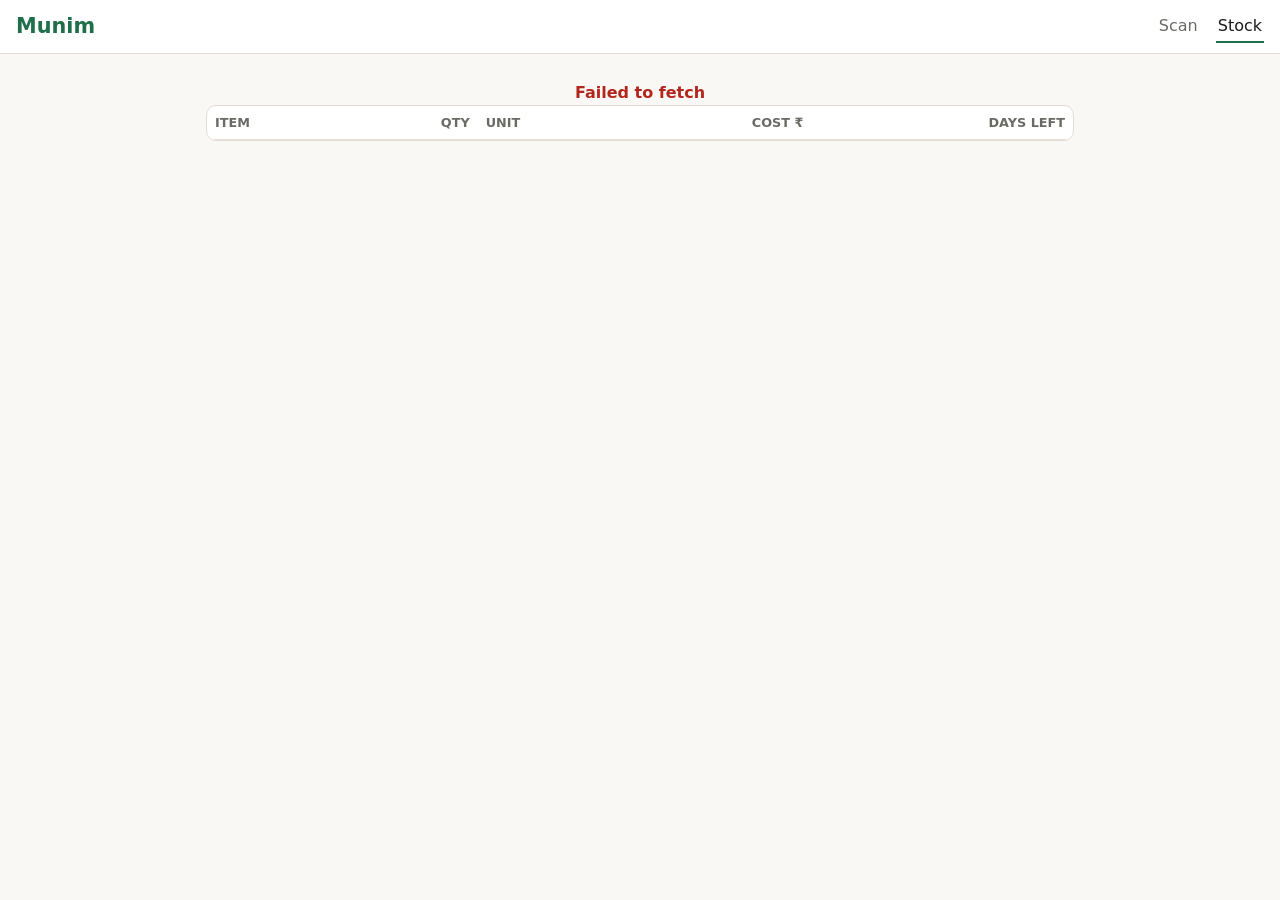
==== frontend/dashboard.html @ 90ed477d "Add API skeleton with contract stubs and the scan/review/dashboard frontend" ====
<!doctype html>
<html lang="en">
<head>
<meta charset="utf-8">
<meta name="viewport" content="width=device-width, initial-scale=1">
<title>Munim: Stock</title>
<link rel="stylesheet" href="styles.css">
</head>
<body>
<header>
  <h1>Munim</h1>
  <nav><a href="index.html">Scan</a><a href="dashboard.html" class="active">Stock</a></nav>
</header>
<main>
  <div id="status" role="status"></div>
  <div class="table-wrap">
    <table id="stock">
      <thead><tr><th>Item</th><th class="num">Qty</th><th>Unit</th><th class="num">Cost &#8377;</th><th class="num">Days left</th></tr></thead>
      <tbody></tbody>
    </table>
  </div>
</main>
<script src="dashboard.js"></script>
</body>
</html>
---- frontend/styles.css ----
:root { --bg:#faf8f4; --fg:#1d1d1b; --muted:#6b6b66; --line:#e2ded5; --accent:#1f6f4a;
        --ok:#1f8a4c; --warn:#b36b00; --bad:#b3261e; --card:#fff; }
* { box-sizing: border-box; }
body { margin:0; font:16px/1.4 system-ui, sans-serif; background:var(--bg); color:var(--fg); }
header { display:flex; justify-content:space-between; align-items:center; padding:12px 16px;
         background:var(--card); border-bottom:1px solid var(--line); }
h1 { margin:0; font-size:1.3rem; color:var(--accent); }
nav a { margin-left:16px; color:var(--muted); text-decoration:none; padding:6px 2px; }
nav a.active { color:var(--fg); border-bottom:2px solid var(--accent); }
main { max-width:900px; margin:0 auto; padding:16px; }
section { margin-bottom:24px; }

.scan-btn { display:flex; flex-direction:column; align-items:center; gap:4px; padding:36px 16px;
            background:var(--accent); color:#fff; border-radius:16px; cursor:pointer;
            font-size:1.5rem; font-weight:600; text-align:center; }
.scan-btn small { font-size:.9rem; font-weight:400; opacity:.85; }
.scan-icon { font-size:2.6rem; }
.scan-btn.busy { opacity:.5; pointer-events:none; }
#status { margin-top:12px; color:var(--muted); min-height:1.4em; text-align:center; }
#status.error { color:var(--bad); font-weight:600; }

.banner { padding:12px 14px; border-radius:10px; margin-bottom:12px; font-weight:600; }
.banner.low { background:#fff3d6; color:#7a4a00; border:1px solid #f0cf85; }
.banner.illegible { background:#fde7e5; color:var(--bad); border:1px solid #f1b4af; }
.reply { margin:8px 0; }
.warnings { color:var(--warn); font-size:.9rem; margin-bottom:8px; }
.hint { color:var(--muted); font-size:.9rem; }

.table-wrap { overflow-x:auto; background:var(--card); border:1px solid var(--line); border-radius:10px; }
table { width:100%; border-collapse:collapse; min-width:640px; }
th, td { padding:8px; text-align:left; border-bottom:1px solid var(--line); vertical-align:top; }
th { font-size:.8rem; text-transform:uppercase; color:var(--muted); }
tr:last-child td { border-bottom:0; }
tr.skipped { opacity:.4; }
tr.needs td:first-child { border-left:4px solid var(--bad); }
tr.fuzzy td:first-child { border-left:4px solid var(--warn); }
tr.exact td:first-child { border-left:4px solid var(--ok); }
.line { font-family:ui-monospace, monospace; font-size:.85rem; color:var(--muted); }
.tag { display:inline-block; font-size:.75rem; font-weight:600; padding:1px 7px; border-radius:99px; }
.tag.exact { background:#dff3e6; color:var(--ok); }
.tag.fuzzy { background:#fff0d1; color:var(--warn); }
.tag.ambiguous, .tag.unknown { background:#fde7e5; color:var(--bad); }
input, select { font:inherit; padding:6px; border:1px solid var(--line); border-radius:6px; max-width:100%; }
input[type=number] { width:5.5em; }
input[type=checkbox] { width:22px; height:22px; }
select.invalid { border-color:var(--bad); background:#fff7f6; }
.newname { margin-top:6px; display:block; width:100%; }

.actions { display:flex; gap:12px; margin-top:16px; }
button { font:inherit; padding:12px 20px; border-radius:10px; border:1px solid var(--line);
         background:var(--card); cursor:pointer; }
button.primary { background:var(--accent); color:#fff; border-color:var(--accent); font-weight:600; }
button:disabled { opacity:.5; cursor:not-allowed; }
pre { white-space:pre-wrap; background:var(--card); border:1px solid var(--line); padding:10px;
      border-radius:8px; }
.learned { background:#e8f4ee; border:1px solid #bcdcca; padding:10px 14px; border-radius:10px;
           margin:12px 0; }
#result-actions { padding-left:20px; }

.low-row td { background:#fde7e5; }
.low-row td:first-child { font-weight:600; color:var(--bad); }
.num { text-align:right; }
[hidden] { display: none !important; }
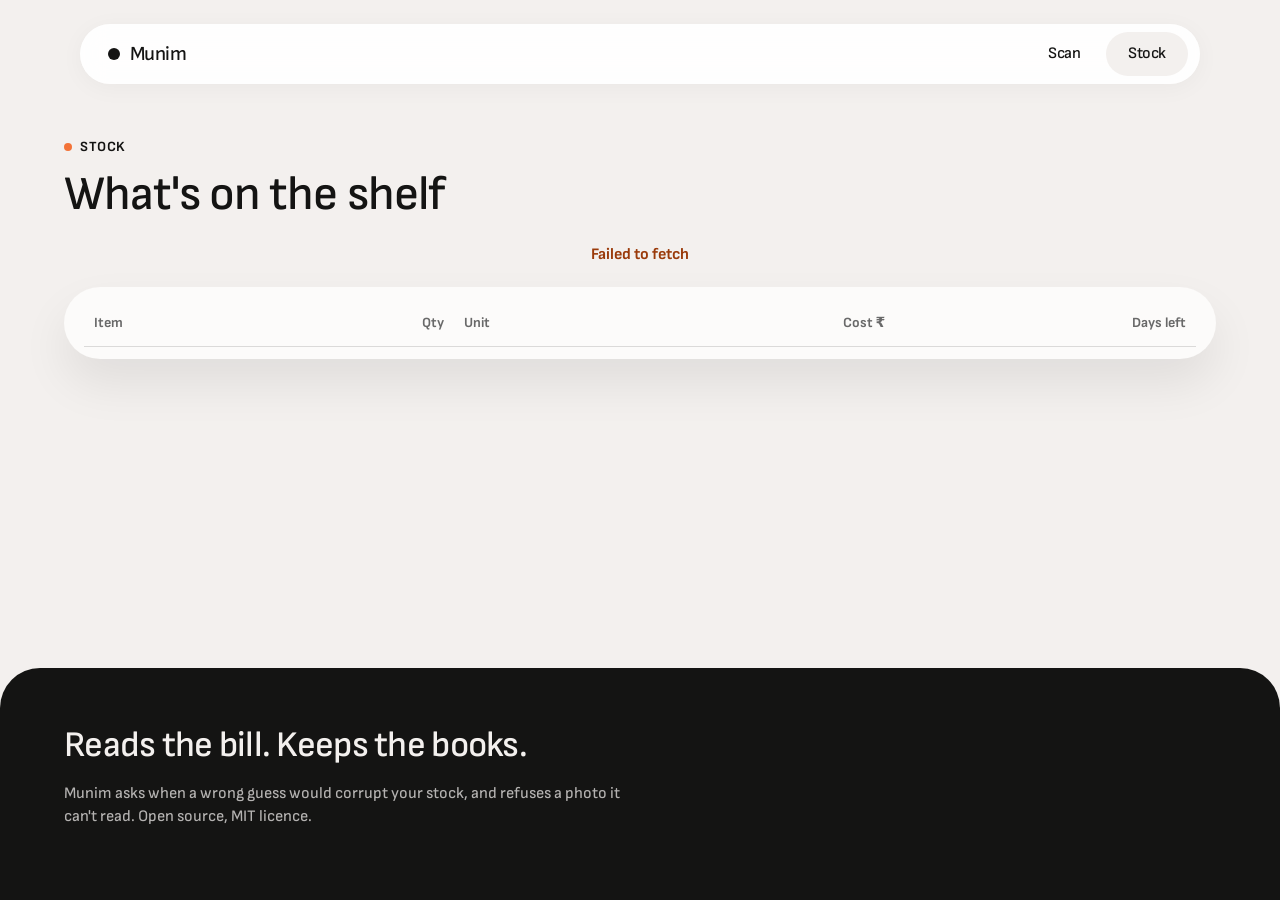
==== commit 39417a78: "Restyle frontend with the Mastercard-inspired design system (cream canvas, ink pills, orbit arcs, bu" ====
--- a/frontend/dashboard.html
+++ b/frontend/dashboard.html
@@ -4,15 +4,27 @@
 <meta charset="utf-8">
 <meta name="viewport" content="width=device-width, initial-scale=1">
 <title>Munim: Stock</title>
+<link rel="preload" href="fonts/sofia-sans-latin-wght.woff2" as="font" type="font/woff2" crossorigin>
 <link rel="stylesheet" href="styles.css">
 </head>
 <body>
-<header>
-  <h1>Munim</h1>
-  <nav><a href="index.html">Scan</a><a href="dashboard.html" class="active">Stock</a></nav>
+<header class="nav-wrap">
+  <nav class="nav" aria-label="Main">
+    <a class="brand" href="index.html"><span class="brand-dot" aria-hidden="true"></span>Munim</a>
+    <div class="nav-links">
+      <a href="index.html">Scan</a>
+      <a href="dashboard.html" class="active" aria-current="page">Stock</a>
+    </div>
+  </nav>
 </header>
+
 <main>
-  <div id="status" role="status"></div>
+  <section class="page-head">
+    <p class="eyebrow"><span class="dot" aria-hidden="true"></span>Stock</p>
+    <h1 class="h1-sm">What's on the shelf</h1>
+    <p id="summary" class="lede"></p>
+  </section>
+  <div id="status" role="status" aria-live="polite"></div>
   <div class="table-wrap">
     <table id="stock">
       <thead><tr><th>Item</th><th class="num">Qty</th><th>Unit</th><th class="num">Cost &#8377;</th><th class="num">Days left</th></tr></thead>
@@ -20,6 +32,13 @@
     </table>
   </div>
 </main>
+
+<footer class="foot">
+  <div class="foot-inner">
+    <h2>Reads the bill. Keeps the books.</h2>
+    <p>Munim asks when a wrong guess would corrupt your stock, and refuses a photo it can't read. Open source, MIT licence.</p>
+  </div>
+</footer>
 <script src="dashboard.js"></script>
 </body>
 </html>
--- a/frontend/styles.css
+++ b/frontend/styles.css
@@ -1,63 +1,246 @@
-:root { --bg:#faf8f4; --fg:#1d1d1b; --muted:#6b6b66; --line:#e2ded5; --accent:#1f6f4a;
-        --ok:#1f8a4c; --warn:#b36b00; --bad:#b3261e; --card:#fff; }
+/* Munim UI. Design language: warm cream canvas, pill and stadium shapes, ink-black
+   actions, soft atmospheric shadows, orange used only as a sparing attention cue.
+   Radii are only ever 20 / 24 / 40 / 999 (never the 8-16 middle). Headlines are 500 with
+   -2% tracking, body is 450, uppercase appears only on the 14px eyebrow label.
+   The font is bundled (fonts/) so the app works on venue wifi with no CDN. */
+
+@font-face {
+  font-family: "Sofia Sans";
+  src: url("fonts/sofia-sans-latin-wght.woff2") format("woff2");
+  font-weight: 1 1000;
+  font-display: swap;
+}
+
+:root {
+  --canvas: #F3F0EE;
+  --lifted: #FCFBFA;
+  --white: #FFFFFF;
+  --ink: #141413;
+  --slate: #696969;
+  --whisper: #E8E2DA;
+  --taupe: #D1CDC7;
+  --signal: #F37338;   /* attention cue: dots and arcs only, never body text */
+  --clay: #9A3A0A;     /* readable text colour for "needs attention" */
+  --line: rgba(20, 20, 19, .14);
+  --lift-1: 0 4px 24px rgba(0, 0, 0, .04);
+  --lift-2: 0 24px 48px rgba(0, 0, 0, .08);
+  --font: "Sofia Sans", Inter, system-ui, -apple-system, "Segoe UI", Arial, sans-serif;
+}
+
 * { box-sizing: border-box; }
-body { margin:0; font:16px/1.4 system-ui, sans-serif; background:var(--bg); color:var(--fg); }
-header { display:flex; justify-content:space-between; align-items:center; padding:12px 16px;
-         background:var(--card); border-bottom:1px solid var(--line); }
-h1 { margin:0; font-size:1.3rem; color:var(--accent); }
-nav a { margin-left:16px; color:var(--muted); text-decoration:none; padding:6px 2px; }
-nav a.active { color:var(--fg); border-bottom:2px solid var(--accent); }
-main { max-width:900px; margin:0 auto; padding:16px; }
-section { margin-bottom:24px; }
-
-.scan-btn { display:flex; flex-direction:column; align-items:center; gap:4px; padding:36px 16px;
-            background:var(--accent); color:#fff; border-radius:16px; cursor:pointer;
-            font-size:1.5rem; font-weight:600; text-align:center; }
-.scan-btn small { font-size:.9rem; font-weight:400; opacity:.85; }
-.scan-icon { font-size:2.6rem; }
-.scan-btn.busy { opacity:.5; pointer-events:none; }
-#status { margin-top:12px; color:var(--muted); min-height:1.4em; text-align:center; }
-#status.error { color:var(--bad); font-weight:600; }
-
-.banner { padding:12px 14px; border-radius:10px; margin-bottom:12px; font-weight:600; }
-.banner.low { background:#fff3d6; color:#7a4a00; border:1px solid #f0cf85; }
-.banner.illegible { background:#fde7e5; color:var(--bad); border:1px solid #f1b4af; }
-.reply { margin:8px 0; }
-.warnings { color:var(--warn); font-size:.9rem; margin-bottom:8px; }
-.hint { color:var(--muted); font-size:.9rem; }
-
-.table-wrap { overflow-x:auto; background:var(--card); border:1px solid var(--line); border-radius:10px; }
-table { width:100%; border-collapse:collapse; min-width:640px; }
-th, td { padding:8px; text-align:left; border-bottom:1px solid var(--line); vertical-align:top; }
-th { font-size:.8rem; text-transform:uppercase; color:var(--muted); }
-tr:last-child td { border-bottom:0; }
-tr.skipped { opacity:.4; }
-tr.needs td:first-child { border-left:4px solid var(--bad); }
-tr.fuzzy td:first-child { border-left:4px solid var(--warn); }
-tr.exact td:first-child { border-left:4px solid var(--ok); }
-.line { font-family:ui-monospace, monospace; font-size:.85rem; color:var(--muted); }
-.tag { display:inline-block; font-size:.75rem; font-weight:600; padding:1px 7px; border-radius:99px; }
-.tag.exact { background:#dff3e6; color:var(--ok); }
-.tag.fuzzy { background:#fff0d1; color:var(--warn); }
-.tag.ambiguous, .tag.unknown { background:#fde7e5; color:var(--bad); }
-input, select { font:inherit; padding:6px; border:1px solid var(--line); border-radius:6px; max-width:100%; }
-input[type=number] { width:5.5em; }
-input[type=checkbox] { width:22px; height:22px; }
-select.invalid { border-color:var(--bad); background:#fff7f6; }
-.newname { margin-top:6px; display:block; width:100%; }
-
-.actions { display:flex; gap:12px; margin-top:16px; }
-button { font:inherit; padding:12px 20px; border-radius:10px; border:1px solid var(--line);
-         background:var(--card); cursor:pointer; }
-button.primary { background:var(--accent); color:#fff; border-color:var(--accent); font-weight:600; }
-button:disabled { opacity:.5; cursor:not-allowed; }
-pre { white-space:pre-wrap; background:var(--card); border:1px solid var(--line); padding:10px;
-      border-radius:8px; }
-.learned { background:#e8f4ee; border:1px solid #bcdcca; padding:10px 14px; border-radius:10px;
-           margin:12px 0; }
-#result-actions { padding-left:20px; }
-
-.low-row td { background:#fde7e5; }
-.low-row td:first-child { font-weight:600; color:var(--bad); }
-.num { text-align:right; }
+html { -webkit-text-size-adjust: 100%; }
+body {
+  margin: 0;
+  background: var(--canvas);
+  color: var(--ink);
+  font: 450 16px/1.4 var(--font);
+  min-height: 100vh;
+  display: flex;
+  flex-direction: column;
+}
+main { width: 100%; max-width: 1200px; margin: 0 auto; padding: 0 24px 64px; flex: 1; }
+section { margin-bottom: 48px; scroll-margin-top: 112px; }
 [hidden] { display: none !important; }
+
+/* ---- type ---- */
+h1, h2 { font-weight: 500; letter-spacing: -0.02em; margin: 0; }
+h1 { font-size: clamp(40px, 7vw, 64px); line-height: 1; }
+h1.h1-sm { font-size: clamp(36px, 5vw, 48px); line-height: 1.05; }
+h2 { font-size: clamp(28px, 4vw, 36px); line-height: 1.2; }
+.lede { font-size: 18px; line-height: 1.4; margin: 16px 0 0; max-width: 34em; }
+.eyebrow {
+  display: flex; align-items: center; gap: 8px; margin: 0 0 16px;
+  font-size: 14px; font-weight: 700; line-height: 14px;
+  letter-spacing: .04em; text-transform: uppercase;
+}
+.dot { width: 8px; height: 8px; border-radius: 50%; background: var(--signal); flex: none; }
+
+/* ---- floating nav pill ---- */
+.nav-wrap { position: sticky; top: 0; z-index: 10; padding: 24px 16px 0; pointer-events: none; }
+.nav {
+  pointer-events: auto;
+  max-width: 1120px; margin: 0 auto;
+  display: flex; align-items: center; justify-content: space-between; gap: 16px;
+  background: rgba(255, 255, 255, .92);
+  -webkit-backdrop-filter: blur(12px); backdrop-filter: blur(12px);
+  border-radius: 999px; padding: 8px 12px 8px 28px;
+  box-shadow: var(--lift-1);
+}
+.brand { display: flex; align-items: center; gap: 10px; color: var(--ink); text-decoration: none;
+         font-size: 20px; font-weight: 500; letter-spacing: -0.03em; }
+.brand-dot { width: 12px; height: 12px; border-radius: 50%; background: var(--ink); }
+.nav-links { display: flex; gap: 4px; }
+.nav-links a {
+  display: inline-flex; align-items: center; min-height: 44px; padding: 0 22px;
+  border-radius: 999px; color: var(--ink); text-decoration: none;
+  font-weight: 500; letter-spacing: -0.03em;
+}
+.nav-links a.active { background: var(--canvas); }
+a:focus-visible, button:focus-visible, label:focus-visible, input:focus-visible,
+select:focus-visible, summary:focus-visible {
+  outline: 2px solid var(--ink); outline-offset: 3px;
+}
+
+/* ---- hero: scan ---- */
+.hero { position: relative; overflow: hidden; padding: 56px 0 8px; margin-bottom: 32px; }
+.ghost {
+  position: absolute; left: -12px; top: 8px; z-index: 0; pointer-events: none; user-select: none;
+  font-size: clamp(96px, 22vw, 240px); font-weight: 500; letter-spacing: -0.04em; line-height: 1;
+  color: var(--whisper);
+}
+.hero-copy, .orbit-stage, #status { position: relative; z-index: 1; }
+.orbit-stage { margin-top: 40px; display: flex; justify-content: center; align-items: center; min-height: 300px; }
+.orbit { position: absolute; inset: 0; width: 100%; height: 100%; opacity: .9; }
+.portrait {
+  position: relative; display: flex; flex-direction: column; align-items: center; justify-content: center;
+  gap: 4px; width: 260px; height: 260px; border-radius: 50%;
+  background: var(--lifted); color: var(--ink); text-align: center; cursor: pointer;
+  box-shadow: var(--lift-2); transition: transform .15s ease;
+}
+.portrait:active { transform: scale(.97); }
+.portrait-title { font-size: 28px; font-weight: 500; letter-spacing: -0.02em; margin-top: 8px; }
+.portrait-sub { font-size: 14px; color: var(--slate); max-width: 12em; }
+.satellite {
+  position: absolute; right: -4px; bottom: -4px; width: 60px; height: 60px; border-radius: 50%;
+  background: var(--white); color: var(--ink); display: grid; place-items: center;
+  box-shadow: var(--lift-1);
+}
+.portrait.busy { opacity: .55; pointer-events: none; }
+#status { margin-top: 16px; min-height: 1.4em; text-align: center; color: var(--slate); }
+#status.error { color: var(--clay); font-weight: 700; }
+
+/* ---- review ---- */
+.reply { margin: 12px 0; font-size: 18px; }
+.warnings { color: var(--clay); font-size: 14px; margin-bottom: 12px; }
+.warnings:empty { display: none; }
+.hint { color: var(--slate); font-size: 14px; min-height: 1.4em; }
+
+.banner {
+  display: flex; gap: 12px; align-items: flex-start; margin: 20px 0 12px;
+  background: var(--lifted); border: 1.5px solid var(--clay); border-radius: 24px;
+  padding: 16px 24px; font-weight: 500;
+}
+.banner::before { content: ""; width: 10px; height: 10px; margin-top: 7px; border-radius: 50%;
+                  background: var(--signal); flex: none; }
+
+.table-wrap {
+  margin-top: 20px; overflow-x: auto; background: var(--lifted);
+  border-radius: 40px; padding: 12px 20px; box-shadow: var(--lift-2);
+}
+table { width: 100%; border-collapse: collapse; }
+th, td { padding: 14px 10px; text-align: left; vertical-align: top; border-bottom: 1px solid var(--line); }
+tr:last-child td { border-bottom: 0; }
+th { font-size: 14px; font-weight: 700; color: var(--slate); }
+td.num, th.num { text-align: right; font-variant-numeric: tabular-nums; }
+tr.skipped { opacity: .4; }
+.line { font-family: ui-monospace, "SF Mono", Menlo, monospace; font-size: 13px; color: var(--slate); }
+
+/* status chip: dot + word. Matched is calm ink; anything needing a decision gets the orange dot. */
+.tag {
+  display: inline-flex; align-items: center; gap: 6px; margin-bottom: 6px;
+  background: var(--white); border: 1px solid var(--line); border-radius: 999px;
+  padding: 2px 12px 2px 10px; font-size: 13px; font-weight: 700;
+}
+.tag::before { content: ""; width: 8px; height: 8px; border-radius: 50%; background: var(--ink); }
+.tag.fuzzy { color: var(--slate); }
+.tag.fuzzy::before { background: var(--taupe); }
+.tag.ambiguous, .tag.unknown { color: var(--clay); border-color: var(--clay); }
+.tag.ambiguous::before, .tag.unknown::before { background: var(--signal); }
+
+input, select {
+  font: inherit; color: var(--ink); background: var(--white);
+  border: 1px solid rgba(20, 20, 19, .5); border-radius: 999px;
+  padding: 9px 16px; min-height: 44px; max-width: 100%;
+}
+select { padding-right: 12px; }
+input[type=number] { width: 6.5em; }
+select.invalid { border-color: var(--clay); border-width: 1.5px; background: var(--lifted); }
+.newname { display: block; width: 100%; margin-top: 8px; }
+/* round tick box for Skip */
+input[type=checkbox] {
+  appearance: none; -webkit-appearance: none; width: 32px; height: 32px; min-height: 0; padding: 0;
+  border: 1.5px solid var(--ink); border-radius: 50%; background: var(--white); cursor: pointer;
+}
+input[type=checkbox]:checked {
+  background: var(--ink) url("data:image/svg+xml,%3Csvg xmlns='http://www.w3.org/2000/svg' viewBox='0 0 24 24' fill='none' stroke='%23F3F0EE' stroke-width='3' stroke-linecap='round' stroke-linejoin='round'%3E%3Cpath d='M6 12.5l4 4 8-9'/%3E%3C/svg%3E") center / 20px no-repeat;
+}
+
+details { margin: 20px 4px 0; }
+summary { cursor: pointer; font-weight: 500; padding: 8px 0; }
+pre { white-space: pre-wrap; background: var(--lifted); border-radius: 24px; padding: 16px 20px;
+      font-size: 14px; margin: 8px 0 0; }
+
+/* ---- buttons ---- */
+.actions { display: flex; gap: 12px; margin-top: 28px; flex-wrap: wrap; }
+.btn {
+  font: 500 16px/20px var(--font); letter-spacing: -0.02em;
+  min-height: 48px; padding: 6px 28px; border-radius: 20px; cursor: pointer;
+  border: 1.5px solid var(--ink); transition: transform .12s ease;
+}
+.btn:active:not(:disabled) { transform: scale(.97); }
+.btn.primary { background: var(--ink); color: var(--canvas); }
+.btn.secondary { background: var(--white); color: var(--ink); font-weight: 450; }
+.btn:disabled { opacity: .35; cursor: not-allowed; }
+
+/* ---- result ---- */
+#result-actions { padding-left: 20px; font-size: 18px; margin: 20px 0; }
+.learned {
+  position: relative; background: var(--lifted); border-radius: 24px;
+  padding: 16px 24px 16px 48px; margin: 20px 0; box-shadow: var(--lift-1);
+}
+.learned::before { content: ""; position: absolute; left: 24px; top: 23px; width: 10px; height: 10px;
+                   border-radius: 50%; background: var(--signal); }
+
+/* ---- stock page ---- */
+.page-head { padding-top: 56px; margin-bottom: 24px; }
+.chip-low {
+  display: inline-flex; align-items: center; gap: 6px; margin-left: 10px; vertical-align: 2px;
+  background: var(--white); border: 1px solid var(--clay); color: var(--clay);
+  border-radius: 999px; padding: 1px 10px 1px 8px; font-size: 12px; font-weight: 700;
+}
+.chip-low::before { content: ""; width: 7px; height: 7px; border-radius: 50%; background: var(--signal); }
+.low-row td { color: var(--clay); }
+.low-row td:first-child { font-weight: 700; }
+
+/* ---- footer ---- */
+.foot { background: var(--ink); color: var(--canvas); border-radius: 40px 40px 0 0; margin-top: 32px; }
+.foot-inner { max-width: 1200px; margin: 0 auto; padding: 56px 24px 72px; }
+.foot h2 { font-size: clamp(28px, 4vw, 36px); }
+.foot p { max-width: 36em; margin: 16px 0 0; color: rgba(243, 240, 238, .72); }
+
+/* ---- phone: each review row becomes a card; nothing scrolls sideways ---- */
+@media (max-width: 767px) {
+  main { padding: 0 16px 48px; }
+  .nav { padding-left: 20px; }
+  .nav-links a { padding: 0 16px; }
+  .hero { padding-top: 40px; }
+  .portrait { width: 240px; height: 240px; }
+  .table-wrap { overflow: visible; background: none; padding: 0; box-shadow: none; border-radius: 0; }
+  #items, #items tbody { display: block; }
+  #items thead { display: none; }
+  #items tr {
+    display: grid; grid-template-columns: .8fr 1fr 1.25fr; gap: 12px 8px; padding: 20px;
+    margin-bottom: 16px; background: var(--lifted); border-radius: 24px; box-shadow: var(--lift-1);
+  }
+  #items td { padding: 0; border: 0; }
+  #items td::before { content: attr(data-label); display: block; font-size: 12px; color: var(--slate); margin-bottom: 4px; }
+  #items td[data-label="Bill line"], #items td[data-label="Item"] { grid-column: 1 / -1; }
+  #items td[data-label="Bill line"]::before { display: none; }
+  #items td[data-label="Item"]::before { display: none; }
+  #items select, #items input[type=number] { width: 100%; padding-left: 12px; padding-right: 10px; }
+  .actions .btn { flex: 1; }
+
+  /* stock table also stacks, as simple label/value rows */
+  #stock, #stock tbody { display: block; }
+  #stock thead { display: none; }
+  .table-wrap:has(#stock) { background: none; box-shadow: none; padding: 0; }
+  #stock tr {
+    display: grid; grid-template-columns: 1fr 1fr; gap: 6px 12px; padding: 16px 20px; margin-bottom: 12px;
+    background: var(--lifted); border-radius: 24px; box-shadow: var(--lift-1);
+  }
+  #stock td { padding: 0; border: 0; text-align: left; }
+  #stock td:first-child { grid-column: 1 / -1; font-size: 18px; }
+  #stock td.num { text-align: left; }
+  #stock td::before { content: attr(data-label); display: block; font-size: 12px; color: var(--slate); font-weight: 450; }
+  #stock td:first-child::before { display: none; }
+}
